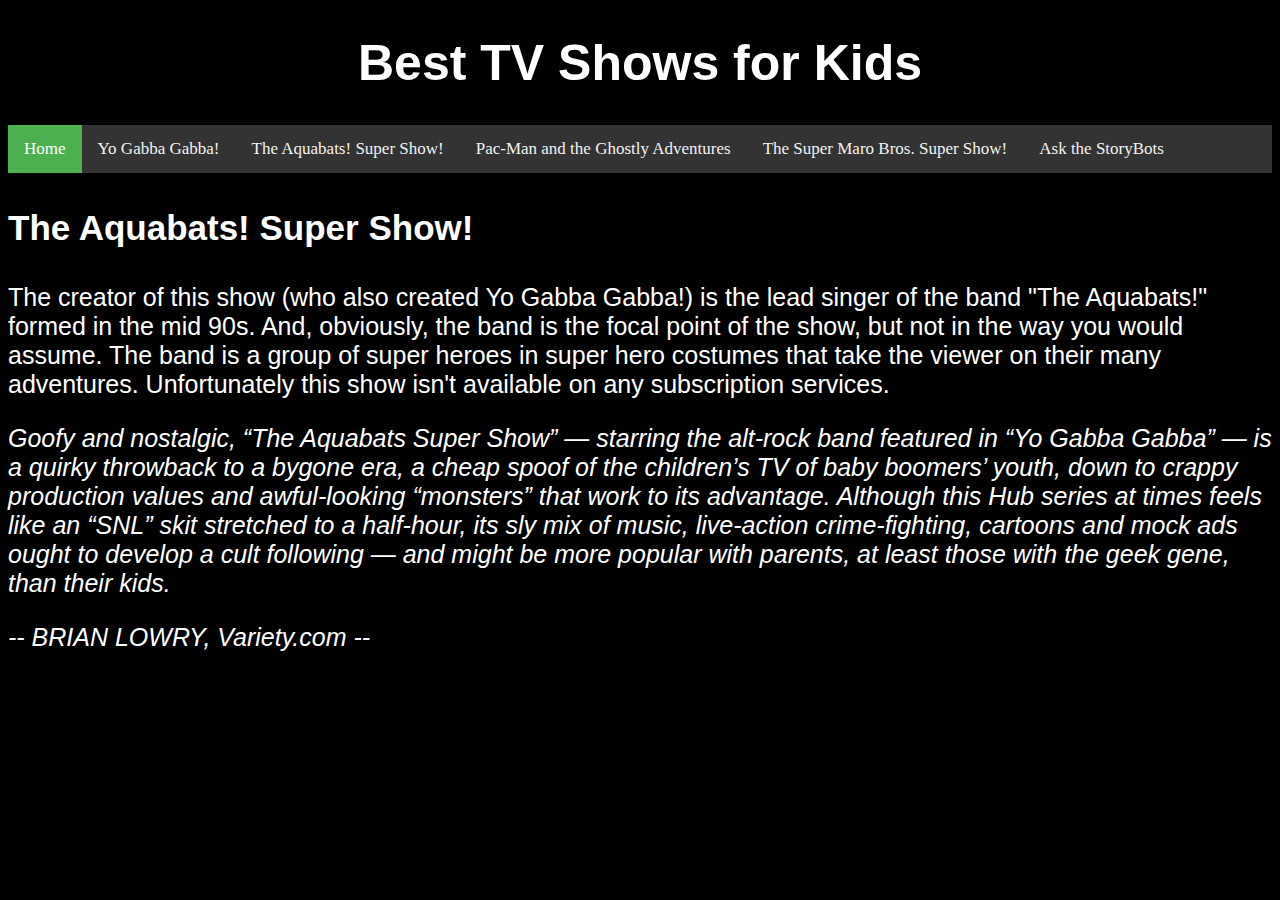
==== aquabats.html @ 79c19761 "Initial commit of prelim code" ====
<!DOCTYPE html>
<html>
<head>
	<title>The Aquabats! Super Show!</title>
<link rel="stylesheet" href="styles.css"></link>
</head>
<body>
	<h1>Best TV Shows for Kids</h1>
	<div class="topnav">
  		<a class="active" href="index.html">Home</a>
		<a href="yo_gabba_gabba.html">Yo Gabba Gabba!</a>
		<a href="aquabats.html">The Aquabats! Super Show!</a>
		<a href="pacman.html">Pac-Man and the Ghostly Adventures</a>
		<a href="mario.html">The Super Maro Bros. Super Show!</a>
		<a href="storybots.html">Ask the StoryBots</a>
	</div>
	<h3>The Aquabats! Super Show!</h3>
	<div class="normal-body">
		<p>The creator of this show (who also created Yo Gabba Gabba!) is the lead singer of the band "The Aquabats!" formed in the mid 90s. And, obviously, the band is the focal point of the show, but not in the way you would assume. The band is a group of super heroes in super hero costumes that take the viewer on their many adventures. Unfortunately this show isn't available on any subscription services.</p>
		<p class="italic">Goofy and nostalgic, “The Aquabats Super Show” — starring the alt-rock band featured in “Yo Gabba Gabba” — is a quirky throwback to a bygone era, a cheap spoof of the children’s TV of baby boomers’ youth, down to crappy production values and awful-looking “monsters” that work to its advantage. Although this Hub series at times feels like an “SNL” skit stretched to a half-hour, its sly mix of music, live-action crime-fighting, cartoons and mock ads ought to develop a cult following — and might be more popular with parents, at least those with the geek gene, than their kids.</p>
		<p class="italic">-- BRIAN LOWRY, Variety.com --</p>


	</div>
	
</body>
</html>
---- styles.css ----
html {
  background-color: black;
  color: white;
}

h1 {
	text-align: center;
	font-family: sans-serif;
	font-size: 50px;
}

h3 {
	text-align: left;
	font-family: sans-serif;
	font-size: 35px;
}

.normal-body {
	font-family: sans-serif;
	font-size: 25px;
}

.normal-list {
	list-style-type: square;
}

a:link {
	color: blue;
}

a:visited {
	color: green;
}

a:hover {
	color: yellow;
}

a:active {
	color: white;
}

.italic {
	font-style: italic;

}
.topnav {
    background-color: #333;
    overflow: hidden;

}
.topnav a {
    float: left;
    color: #f2f2f2;
    text-align: center;
    padding: 14px 16px;
    text-decoration: none;
    font-size: 17px;
}

.topnav a:hover {
    background-color: #ddd;
    color: black;
}

.topnav a.active {
    background-color: #4CAF50;
    color: white;
}
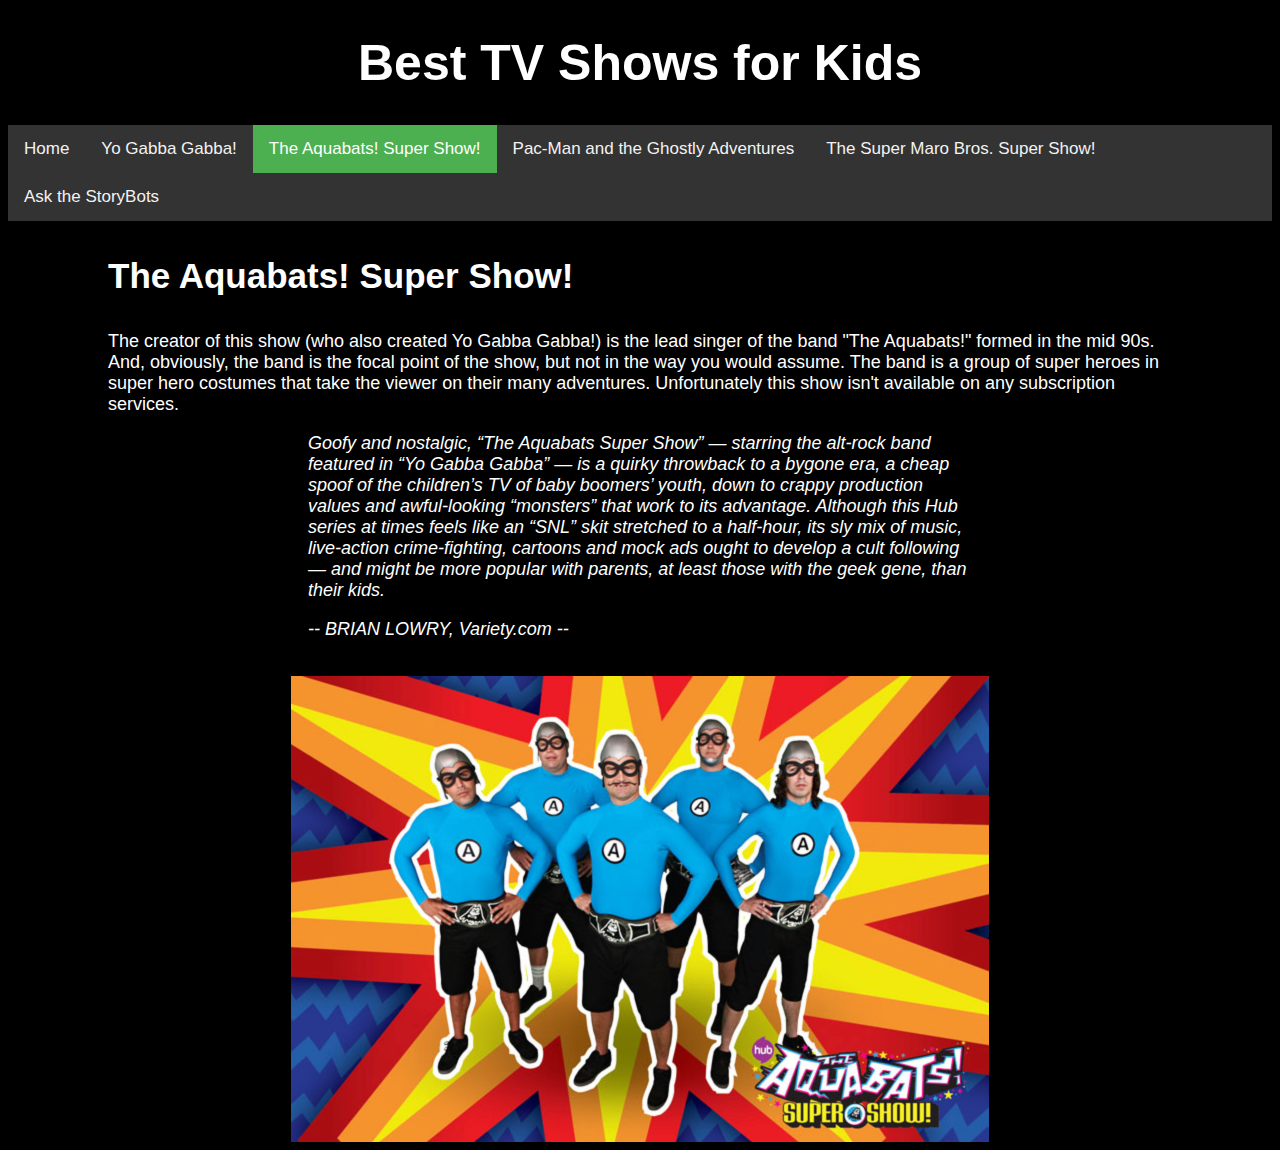
==== commit c03d1b7a: "Completed site" ====
--- a/aquabats.html
+++ b/aquabats.html
@@ -7,9 +7,9 @@
 <body>
 	<h1>Best TV Shows for Kids</h1>
 	<div class="topnav">
-  		<a class="active" href="index.html">Home</a>
+  		<a href="index.html">Home</a>
 		<a href="yo_gabba_gabba.html">Yo Gabba Gabba!</a>
-		<a href="aquabats.html">The Aquabats! Super Show!</a>
+		<a class="active" href="aquabats.html">The Aquabats! Super Show!</a>
 		<a href="pacman.html">Pac-Man and the Ghostly Adventures</a>
 		<a href="mario.html">The Super Maro Bros. Super Show!</a>
 		<a href="storybots.html">Ask the StoryBots</a>
@@ -17,11 +17,10 @@
 	<h3>The Aquabats! Super Show!</h3>
 	<div class="normal-body">
 		<p>The creator of this show (who also created Yo Gabba Gabba!) is the lead singer of the band "The Aquabats!" formed in the mid 90s. And, obviously, the band is the focal point of the show, but not in the way you would assume. The band is a group of super heroes in super hero costumes that take the viewer on their many adventures. Unfortunately this show isn't available on any subscription services.</p>
-		<p class="italic">Goofy and nostalgic, “The Aquabats Super Show” — starring the alt-rock band featured in “Yo Gabba Gabba” — is a quirky throwback to a bygone era, a cheap spoof of the children’s TV of baby boomers’ youth, down to crappy production values and awful-looking “monsters” that work to its advantage. Although this Hub series at times feels like an “SNL” skit stretched to a half-hour, its sly mix of music, live-action crime-fighting, cartoons and mock ads ought to develop a cult following — and might be more popular with parents, at least those with the geek gene, than their kids.</p>
-		<p class="italic">-- BRIAN LOWRY, Variety.com --</p>
-
-
+		<p class="blockquote">Goofy and nostalgic, “The Aquabats Super Show” — starring the alt-rock band featured in “Yo Gabba Gabba” — is a quirky throwback to a bygone era, a cheap spoof of the children’s TV of baby boomers’ youth, down to crappy production values and awful-looking “monsters” that work to its advantage. Although this Hub series at times feels like an “SNL” skit stretched to a half-hour, its sly mix of music, live-action crime-fighting, cartoons and mock ads ought to develop a cult following — and might be more popular with parents, at least those with the geek gene, than their kids.</p>
+		<p class="blockquote">-- BRIAN LOWRY, Variety.com --</p>
 	</div>
-	
+	<br>
+	<img src="images/aquabats2.png" class=center height=466 width=698>
 </body>
 </html>--- a/styles.css
+++ b/styles.css
@@ -13,31 +13,52 @@
 	text-align: left;
 	font-family: sans-serif;
 	font-size: 35px;
+	margin-left: 100px;
+}
+
+.center {
+    display: block;
+    margin-left: auto;
+    margin-right: auto;
 }
 
 .normal-body {
 	font-family: sans-serif;
-	font-size: 25px;
+	font-size: 18px;
+	margin-left: 100px;
+	margin-right: 100px;
 }
 
-.normal-list {
-	list-style-type: square;
+.blockquote {
+	font-style: italic;
+	margin-left: 200px;
+	margin-right: 200px;
+}
+
+ul {
+	list-style-type: none;
+	font-size: 25px;
+	text-align: center;
 }
 
 a:link {
-	color: blue;
+	color: #4CAF50;
+	text-decoration: none;
 }
 
 a:visited {
-	color: green;
+	color: #efbbff;
+	text-decoration: none;
 }
 
 a:hover {
 	color: yellow;
+	text-decoration: none;
 }
 
 a:active {
 	color: white;
+	text-decoration: none;
 }
 
 .italic {
@@ -53,6 +74,7 @@
     float: left;
     color: #f2f2f2;
     text-align: center;
+    font-family: sans-serif;
     padding: 14px 16px;
     text-decoration: none;
     font-size: 17px;
